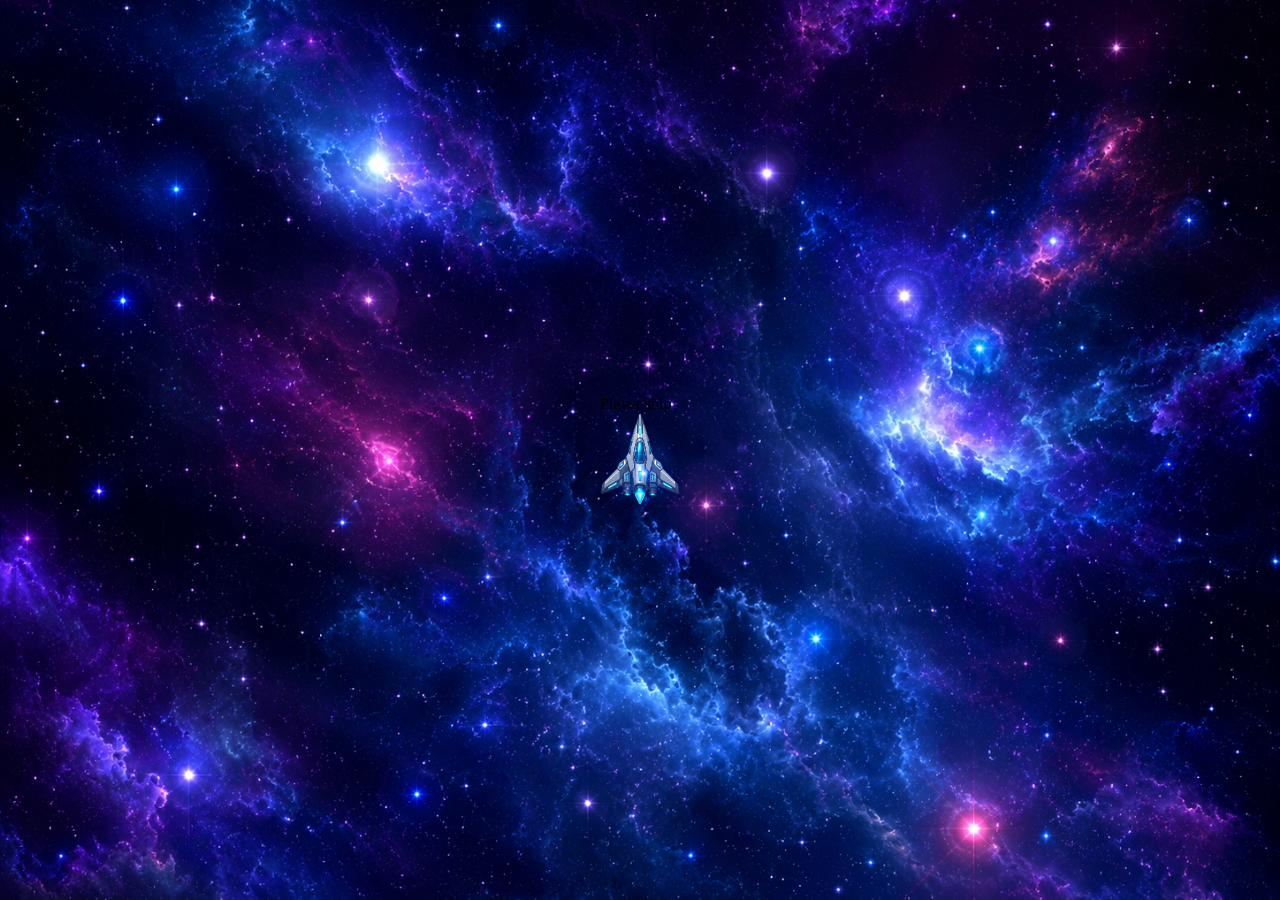
==== index.html @ c2c86486 "initial commit for asteroid game" ====
<!DOCTYPE html>
<html lang="en">
<head>
  <meta charset="UTF-8" />
  <title>Asteroids Game</title>
  <link rel="stylesheet" href="./css/style.css" />
</head>
<body>

  <div id="playerShip">
    Player ship
    <img src="./images/playerShip1.png" alt="">
  </div>

  <script type="module" src="js/main.js"></script>
</body>
</html>
---- css/style.css ----
body {
  margin: 0;
  background-color: rgb(45, 45, 45); /* Fallback-Farbe, falls Bild nicht lädt */
  background-image: url('../images/background.png');
  background-size: cover;        /* pic fills out the screen */
  background-position: center;   /* pic will be centered */
  background-repeat: no-repeat;  /* mo repetition of the pic */
  display: flex;
  justify-content: center;
  align-items: center;
  height: 100vh;
}

#playerShip img {
    width: 80px;   /* feste Breite */
    height: auto;  /* feste Höhe  */
    display: block; 
    mix-blend-mode: screen;  /* blendet helle Hintergründe aus */
}
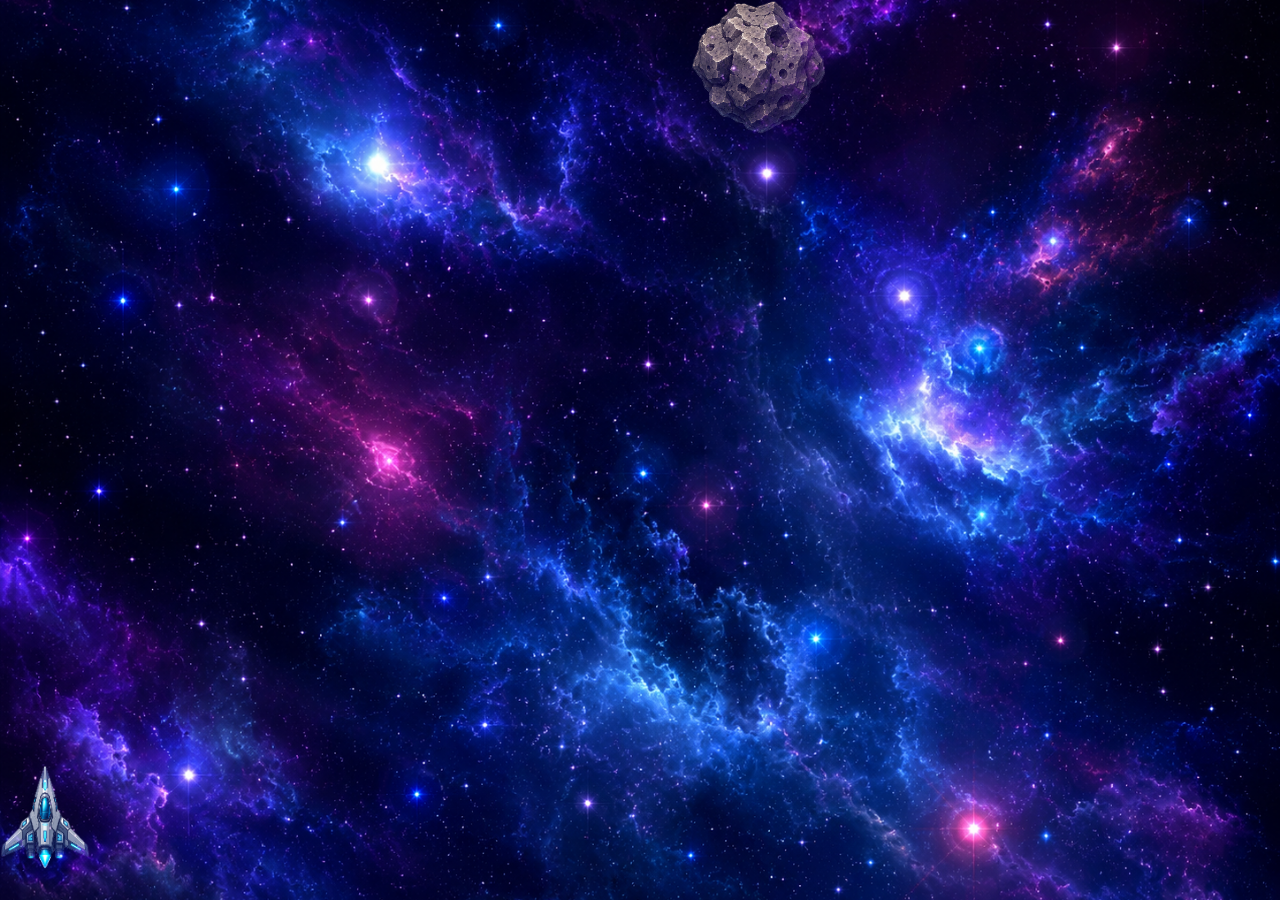
==== commit 6e54480c: "Player, Asteroid classes implemented. Ship movement, basic asteroid falling." ====
--- a/index.html
+++ b/index.html
@@ -8,7 +8,6 @@
 <body>
 
   <div id="playerShip">
-    Player ship
     <img src="./images/playerShip1.png" alt="">
   </div>
 
--- a/css/style.css
+++ b/css/style.css
@@ -6,14 +6,33 @@
   background-position: center;   /* pic will be centered */
   background-repeat: no-repeat;  /* mo repetition of the pic */
   display: flex;
-  justify-content: center;
+  position: relative;
+  /* justify-content: center; */
   align-items: center;
   height: 100vh;
+  overflow: hidden;
 }
 
 #playerShip img {
-    width: 80px;   /* feste Breite */
+    width: 10vh;   /* feste Breite */
     height: auto;  /* feste Höhe  */
     display: block; 
     mix-blend-mode: screen;  /* blendet helle Hintergründe aus */
 }
+
+#playerShip {
+    position: absolute;
+    left: 0;
+    bottom: 0;
+}
+
+.asteroid {
+  position: absolute;
+}
+
+.asteroid img {
+  width: 15vh;
+  height: auto;
+  display: block;
+  mix-blend-mode: screen; 
+}
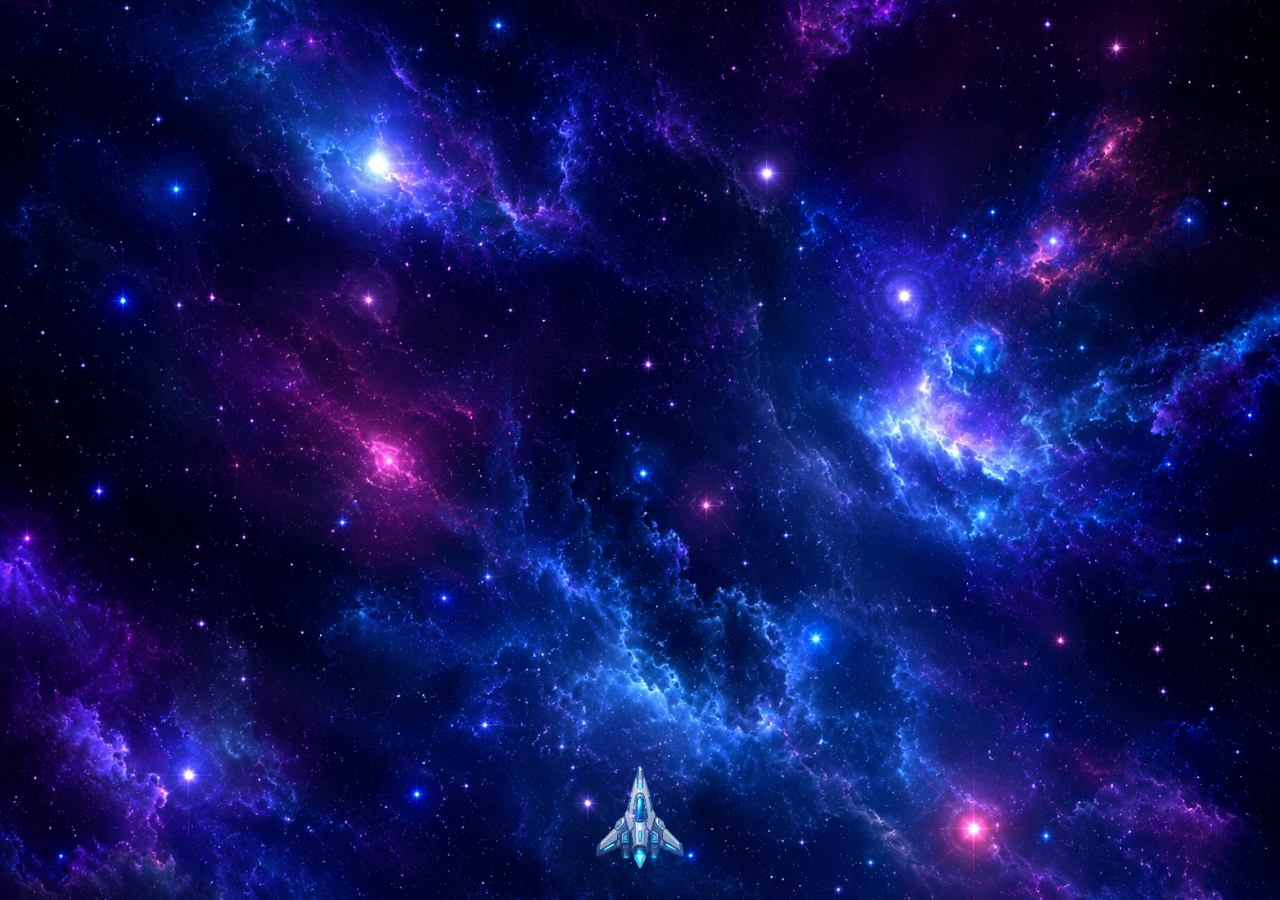
==== commit 730d35d3: "MVP features: Ship moving left right. Ship can shoot with the space key. Asteroids spawning randomly" ====
--- a/index.html
+++ b/index.html
@@ -4,6 +4,7 @@
   <meta charset="UTF-8" />
   <title>Asteroids Game</title>
   <link rel="stylesheet" href="./css/style.css" />
+  <link rel="icon" href="./images/playerShip1.png">
 </head>
 <body>
 
--- a/css/style.css
+++ b/css/style.css
@@ -10,6 +10,7 @@
   /* justify-content: center; */
   align-items: center;
   height: 100vh;
+  /* doesn't scroll the windows before the asteroids reach teh bottom */
   overflow: hidden;
 }
 
@@ -35,4 +36,15 @@
   height: auto;
   display: block;
   mix-blend-mode: screen; 
-}+}
+
+.bullet {
+  position: absolute;
+}
+
+.bullet img {
+  width: 0.7vh;
+  height: auto;
+  display: block;
+  mix-blend-mode: screen; 
+}
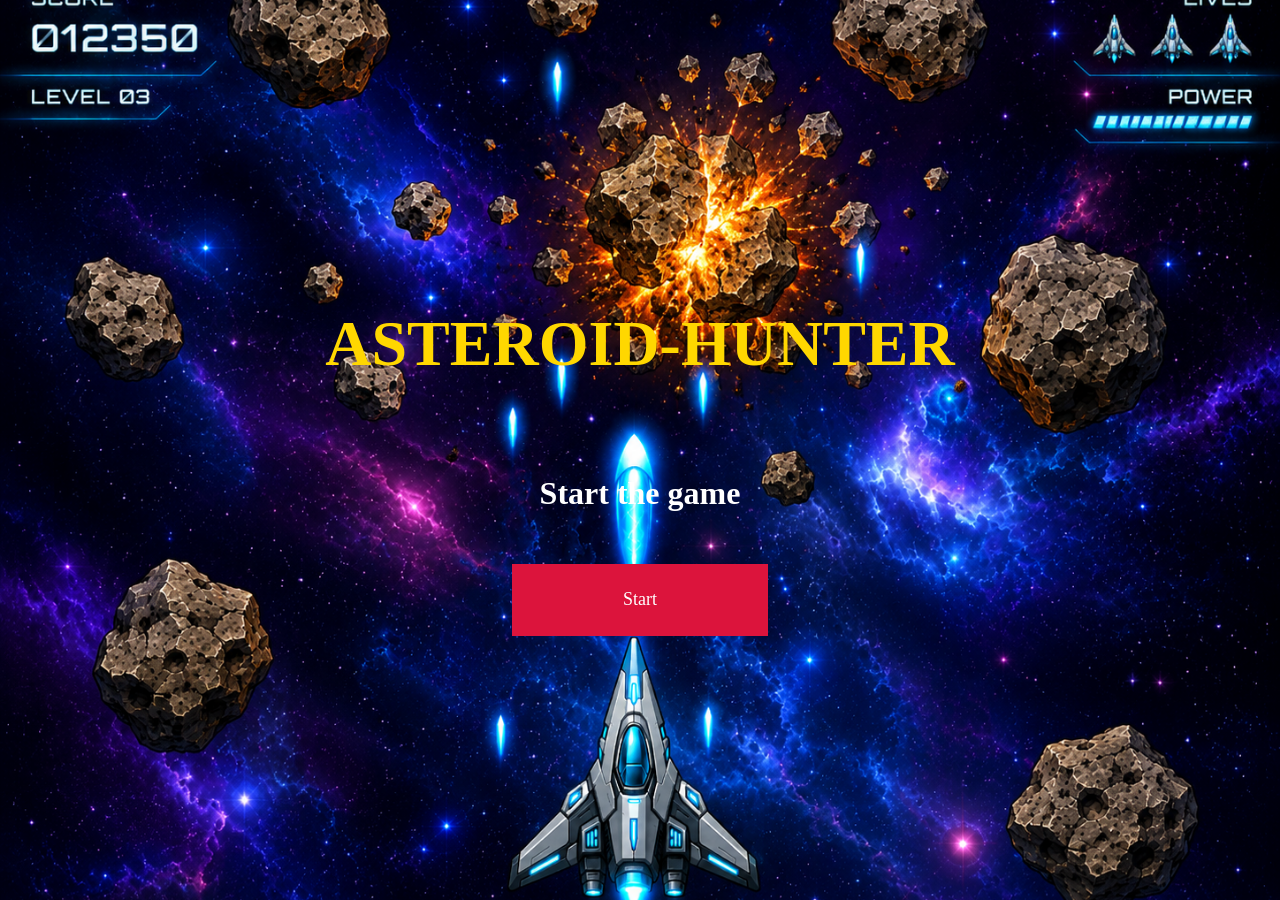
==== commit 2e368c9c: "Gameover page, Score data: the number of destroyed roids. Percentage of success. Game start page imp" ====
--- a/index.html
+++ b/index.html
@@ -1,17 +1,21 @@
 <!DOCTYPE html>
 <html lang="en">
+
 <head>
-  <meta charset="UTF-8" />
-  <title>Asteroids Game</title>
-  <link rel="stylesheet" href="./css/style.css" />
-  <link rel="icon" href="./images/playerShip1.png">
+    <meta charset="UTF-8">
+    <meta http-equiv="X-UA-Compatible" content="IE=edge">
+    <meta name="viewport" content="width=device-width, initial-scale=1.0">
+    <title>Game Start</title>
+
+    <link rel="stylesheet" href="css/game-start.css">
 </head>
+
 <body>
+    <div id="game-title">
+        <h1>ASTEROID-HUNTER</h1>
+    </div>
 
-  <div id="playerShip">
-    <img src="./images/playerShip1.png" alt="">
-  </div>
+    <h1 id="page-gamestart-h1">Start the game</h1>    
+    <a id="btn-start" href="html/index-main.html">Start</a>
 
-  <script type="module" src="js/main.js"></script>
 </body>
-</html>
--- a/css/game-start.css
+++ b/css/game-start.css
@@ -0,0 +1,40 @@
+body {
+  margin: 0;
+  background-color: rgb(45, 45, 45); /* Fallback-Farbe, falls Bild nicht lädt */
+  background-image: url('../images/background1.png');
+  background-size: cover;        /* pic fills out the screen */
+  background-position: center;   /* pic will be centered */
+  background-repeat: no-repeat;  /* mo repetition of the pic */
+  display: flex;
+  flex-direction: column;
+  position: relative;
+  justify-content: center; 
+  align-items: center;
+  height: 100vh;
+  overflow: hidden;
+  gap: 30px;
+}
+
+#game-title {
+  color: gold;
+  font-size: xx-large;
+}
+
+#page-gamestart-h1 {
+  color:white;
+  font-size: xx-large;
+  font-weight: 800;
+}
+
+#btn-start {
+  display: flex;
+  justify-content: center;
+  align-items: center;
+
+  width: 20vw;
+  height: 8vh;
+  background-color: crimson;
+  color: white;
+  text-decoration: none;
+  font-size:large;
+}
